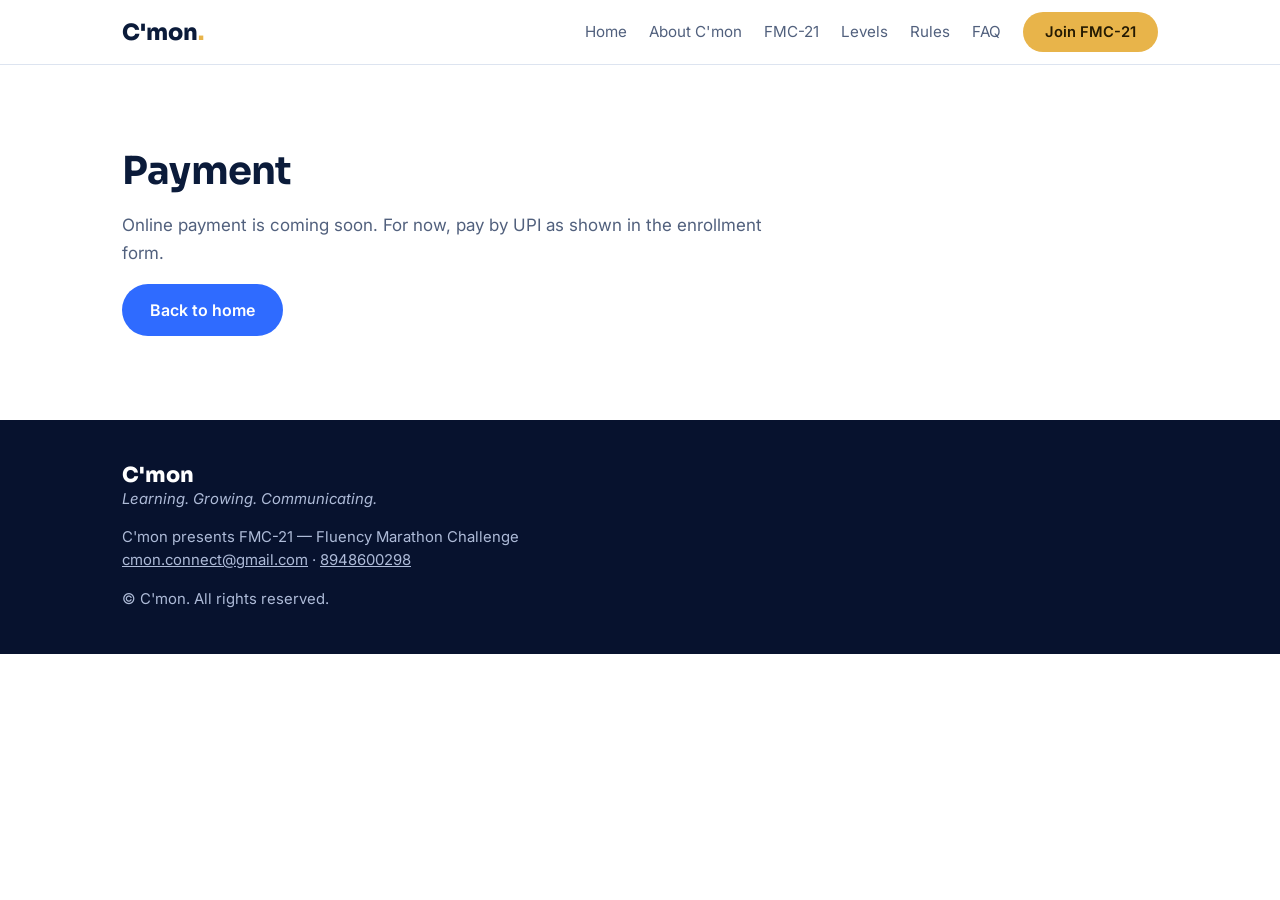
==== pages/payment.html @ 54f1810a "Add files via upload add POM structure" ====
<!DOCTYPE html>
<html lang="en">
<head>
<meta charset="utf-8">
<meta name="viewport" content="width=device-width, initial-scale=1, viewport-fit=cover">
<title>Payment | FMC-21</title>
<link rel="preconnect" href="https://fonts.googleapis.com">
<link href="https://fonts.googleapis.com/css2?family=Sora:wght@400;600;800&family=Inter:wght@400;500;600&display=swap" rel="stylesheet">
<link rel="stylesheet" href="../assets/css/styles.css">
</head>
<body data-base="../">
<div id="site-header"></div>
<main><section><div class="wrap"><h1 style="font-size:2.4rem">Payment</h1><p class="mute">Online payment is coming soon. For now, pay by UPI as shown in the enrollment form.</p><a class="btn blue" href="../index.html">Back to home</a></div></section></main>
<div id="site-footer"></div>
<div id="msg" role="status"></div>
<script src="../assets/js/config.js"></script>
<script src="../assets/js/components.js"></script>
<script src="../assets/js/main.js"></script>
</body>
</html>
---- assets/css/styles.css ----
:root{box-sizing:border-box;padding-top:env(safe-area-inset-top,0px);padding-bottom:env(safe-area-inset-bottom,0px);
--bg:#fff;--soft:#f3f6fb;--ink:#0b1b3a;--mute:#51607d;--navy:#0b1f4d;--navy2:#13306e;--blue:#2f6bff;--cyan:#22c7e8;--gold:#e8b44a;--line:#dde4f0;--card:#fff;--shadow:0 10px 30px rgba(11,31,77,.08)}
@media (prefers-color-scheme:dark){:root:not([data-theme="light"]){--bg:#0a1430;--soft:#0e1b3e;--ink:#eef2fb;--mute:#a6b3d1;--line:#22305a;--card:#101f47;--shadow:0 10px 30px rgba(0,0,0,.35)}}
:root[data-theme="dark"]{--bg:#0a1430;--soft:#0e1b3e;--ink:#eef2fb;--mute:#a6b3d1;--line:#22305a;--card:#101f47;--shadow:0 10px 30px rgba(0,0,0,.35)}
html{scroll-behavior:smooth;scroll-padding-top:calc(env(safe-area-inset-top,0px) + 72px)}
*,*:before,*:after{box-sizing:inherit}
body{margin:0;background:var(--bg);color:var(--ink);font:400 17px/1.6 Inter,system-ui,-apple-system,"Segoe UI",sans-serif}
h1,h2,h3{font-family:Sora,Inter,system-ui,sans-serif;line-height:1.15;margin:0 0 .5em;letter-spacing:-.02em}
h2{font-size:clamp(1.7rem,4vw,2.5rem)}h3{font-size:1.2rem}
p{margin:0 0 1em;max-width:62ch}a{color:inherit}
.wrap{max-width:1080px;margin:0 auto;padding:0 22px}
section{padding:84px 0}.soft{background:var(--soft)}
.mute{color:var(--mute)}
header{position:sticky;top:env(safe-area-inset-top,0px);z-index:10;background:color-mix(in srgb,var(--bg) 90%,transparent);backdrop-filter:blur(10px);border-bottom:1px solid var(--line)}
.nav{display:flex;align-items:center;gap:22px;height:64px}
.logo{font:800 1.4rem Sora,sans-serif;text-decoration:none;margin-right:auto}.logo i{color:var(--gold);font-style:normal}
.nav a.l{text-decoration:none;font-size:.95rem;color:var(--mute)}.nav a.l:hover{color:var(--ink)}
.btn{display:inline-block;text-decoration:none;font:600 1rem Inter,sans-serif;padding:14px 26px;border-radius:999px;border:2px solid transparent;cursor:pointer}
.btn:focus-visible,summary:focus-visible,a:focus-visible{outline:3px solid var(--cyan);outline-offset:3px}
.gold{background:var(--gold);color:#241a02}.gold:hover{filter:brightness(1.07)}
.ghost{border-color:currentColor}.sm{padding:9px 20px;font-size:.92rem}
.blue{background:var(--blue);color:#fff}
.hero{background:radial-gradient(900px 400px at 80% -10%,rgba(34,199,232,.28),transparent),linear-gradient(160deg,var(--navy),var(--navy2));color:#fff;padding:96px 0 104px}
.hero p{color:#c9d6f2}
.pres{color:var(--cyan);font-weight:600;margin-bottom:10px}
.hero h1{font-size:clamp(3.4rem,11vw,7rem);font-weight:800;margin:0}
.hero h1 small{display:block;font-size:.3em;font-weight:600;letter-spacing:0;margin-top:.3em;color:#dfe8fb}
.tag{font:600 clamp(1.3rem,3vw,1.9rem) Sora,sans-serif;color:var(--gold);margin:22px 0 14px}
.row{display:flex;flex-wrap:wrap;gap:14px;margin-top:26px}
.grid{display:grid;gap:18px}.g5{grid-template-columns:repeat(auto-fit,minmax(190px,1fr))}.g3{grid-template-columns:repeat(auto-fit,minmax(280px,1fr))}
.card{background:var(--card);border:1px solid var(--line);border-radius:22px;padding:26px;box-shadow:var(--shadow)}
.card p{margin:0;color:var(--mute);font-size:.97rem}
.card h3{margin-bottom:.3em}
.lvl{position:relative;display:flex;flex-direction:column;gap:12px}
.lvl .meta{font-weight:600;font-size:.93rem}
.badge{align-self:flex-start;font-weight:600;font-size:.85rem;padding:5px 12px;border-radius:999px}
.on{background:rgba(34,199,232,.16);color:#0a7a92}.off{background:rgba(232,180,74,.2);color:#8a6410}
@media (prefers-color-scheme:dark){:root:not([data-theme="light"]) .on{color:var(--cyan)}:root:not([data-theme="light"]) .off{color:var(--gold)}}
.lvl.soon{opacity:.82}.lvl.soon:before{content:"COMING SOON";position:absolute;top:18px;right:-8px;background:var(--gold);color:#241a02;font:800 .72rem Sora,sans-serif;letter-spacing:.06em;padding:6px 14px;border-radius:6px 0 0 6px;transform:rotate(3deg)}
.lvl .btn{margin-top:auto;text-align:center}
.dis{border-color:var(--line);color:var(--mute)}
.facts{display:grid;grid-template-columns:repeat(auto-fit,minmax(150px,1fr));gap:14px;margin:22px 0}
.facts div{background:var(--card);border:1px solid var(--line);border-radius:16px;padding:16px}
.facts b{display:block;font:800 1.3rem Sora,sans-serif}.facts span{font-size:.88rem;color:var(--mute)}
.flow{display:flex;flex-wrap:wrap;gap:8px;align-items:center;font-weight:600;margin:6px 0 22px}
.flow span{background:var(--soft);border:1px solid var(--line);padding:8px 16px;border-radius:999px}
.flow em{color:var(--gold);font-style:normal}
ul.ticks{list-style:none;padding:0;margin:0 0 24px;display:grid;grid-template-columns:repeat(auto-fit,minmax(220px,1fr));gap:8px 24px}
ul.ticks li:before{content:"✓";color:var(--blue);font-weight:800;margin-right:10px}
.tl{display:grid;grid-template-columns:repeat(4,1fr);gap:0;margin:36px 0 26px;position:relative}
.tl:before{content:"";position:absolute;left:12%;right:12%;top:15px;height:3px;background:linear-gradient(90deg,var(--cyan),var(--gold))}
.tl div{text-align:center;position:relative;padding:0 6px}
.tl i{display:block;width:32px;height:32px;border-radius:50%;background:var(--navy);border:4px solid var(--gold);margin:0 auto 12px}
.tl b{display:block;font-family:Sora,sans-serif}.tl span{font-size:.9rem;color:var(--mute)}
@media(max-width:620px){.tl{grid-template-columns:1fr;gap:20px}.tl:before{display:none}.nav a.l{display:none}}
.big{font:800 clamp(1.3rem,3vw,1.8rem) Sora,sans-serif}
details{border:1px solid var(--line);background:var(--card);border-radius:16px;margin-bottom:10px;padding:0 20px}
summary{cursor:pointer;font-weight:600;padding:16px 0;list-style:none;display:flex;justify-content:space-between;gap:12px}
summary::-webkit-details-marker{display:none}summary:after{content:"+";color:var(--blue);font-size:1.3rem;line-height:1}
details[open] summary:after{content:"−"}details p{color:var(--mute);margin:0 0 16px}
.two{display:grid;grid-template-columns:1fr 1fr;gap:40px;align-items:center}
@media(max-width:760px){.two{grid-template-columns:1fr}}
.cert{background:linear-gradient(#fffdf6,#fbf3dc);color:#2a2410;border:6px double var(--gold);border-radius:12px;padding:30px 20px;text-align:center;box-shadow:var(--shadow)}
.cert small{display:block;color:#7a6a30}.cert b{display:block;font:800 1.7rem Sora,sans-serif;color:var(--navy);margin:6px 0}
.cert hr{border:0;border-top:1px solid #d9c27a;width:55%;margin:16px auto}
.cta{background:linear-gradient(160deg,#07122e,var(--navy));color:#fff;text-align:center}
.cta p{margin:0 auto 1em;color:#c9d6f2}
.contact a{font-weight:600}
footer{background:#07122e;color:#aebbd8;padding:42px 0;font-size:.93rem}
footer b{color:#fff;font:800 1.3rem Sora,sans-serif;display:block}footer a{color:#aebbd8}
#msg{display:none;position:fixed;left:50%;bottom:calc(env(safe-area-inset-bottom,0px) + 20px);transform:translateX(-50%);background:var(--navy);color:#fff;padding:12px 20px;border-radius:12px;z-index:20;box-shadow:var(--shadow);max-width:90%}
@media(prefers-reduced-motion:reduce){html{scroll-behavior:auto}}
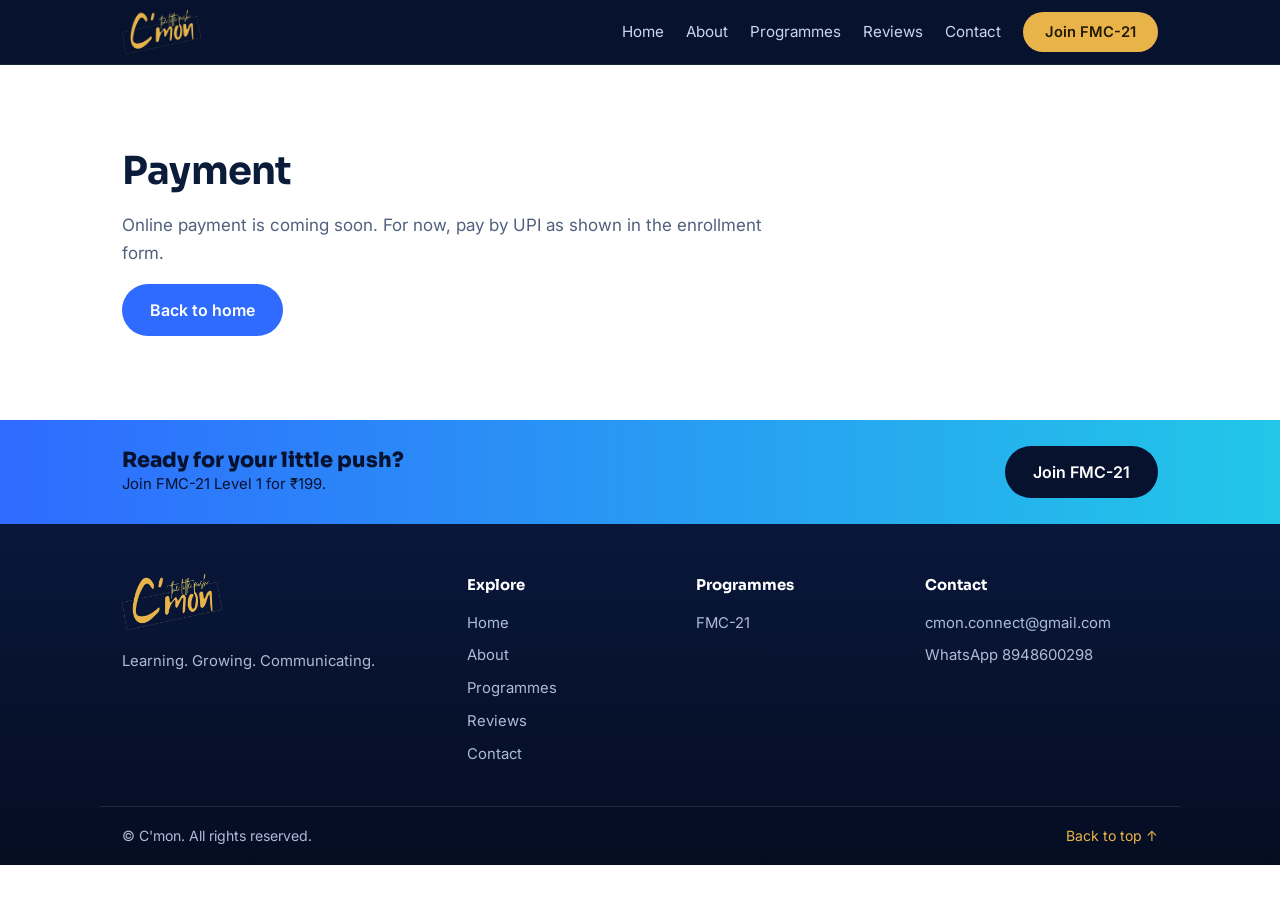
==== commit cd2f87bb: "Add files via upload add logo" ====
--- a/pages/payment.html
+++ b/pages/payment.html
@@ -3,7 +3,11 @@
 <head>
 <meta charset="utf-8">
 <meta name="viewport" content="width=device-width, initial-scale=1, viewport-fit=cover">
-<title>Payment | FMC-21</title>
+<title>Payment | C'mon</title>
+<link rel="icon" type="image/png" sizes="32x32" href="../assets/img/favicon-32.png">
+<link rel="icon" type="image/png" sizes="192x192" href="../assets/img/favicon-192.png">
+<link rel="shortcut icon" href="../assets/img/favicon.ico">
+<link rel="apple-touch-icon" href="../assets/img/apple-touch-icon.png">
 <link rel="preconnect" href="https://fonts.googleapis.com">
 <link href="https://fonts.googleapis.com/css2?family=Sora:wght@400;600;800&family=Inter:wght@400;500;600&display=swap" rel="stylesheet">
 <link rel="stylesheet" href="../assets/css/styles.css">
--- a/assets/css/styles.css
+++ b/assets/css/styles.css
@@ -70,3 +70,35 @@
 footer b{color:#fff;font:800 1.3rem Sora,sans-serif;display:block}footer a{color:#aebbd8}
 #msg{display:none;position:fixed;left:50%;bottom:calc(env(safe-area-inset-bottom,0px) + 20px);transform:translateX(-50%);background:var(--navy);color:#fff;padding:12px 20px;border-radius:12px;z-index:20;box-shadow:var(--shadow);max-width:90%}
 @media(prefers-reduced-motion:reduce){html{scroll-behavior:auto}}
+
+/* ---- v2: logo, header, home, reviews, footer ---- */
+header{background:#07122e;border-bottom:1px solid rgba(255,255,255,.08)}
+.nav a.l{color:#c9d6f2}.nav a.l:hover{color:#fff}
+.logo{display:flex;align-items:center;margin-right:auto}.logo img{height:44px;width:auto;display:block}
+.hero.home .two{gap:30px}.hero.home h1{font-size:clamp(2.4rem,6vw,4rem)}
+.herologo{width:100%;max-width:460px;justify-self:center;filter:drop-shadow(0 18px 40px rgba(0,0,0,.35))}
+.crumb{display:inline-block;color:#c9d6f2;text-decoration:none;margin-bottom:18px;font-size:.95rem}.crumb:hover{color:#fff}
+.subnav{display:flex;flex-wrap:wrap;gap:8px;margin-top:34px}
+.subnav a{color:#dfe8fb;text-decoration:none;font-size:.9rem;padding:7px 16px;border:1px solid rgba(255,255,255,.22);border-radius:999px}.subnav a:hover{background:rgba(255,255,255,.1)}
+.stats{background:var(--navy);color:#fff;border-top:1px solid rgba(255,255,255,.08)}
+.stats .wrap{display:grid;grid-template-columns:repeat(auto-fit,minmax(200px,1fr));gap:10px;padding-top:26px;padding-bottom:26px}
+.stats b{font:800 2.2rem Sora,sans-serif;color:var(--gold);margin-right:10px}.stats span{color:#c9d6f2}
+.pcard{display:flex;flex-direction:column;gap:12px;text-decoration:none}.pcard h3{font-size:1.8rem;margin:0}.pcard .meta{font-weight:600;color:var(--blue)}
+.pcard.feat{border:2px solid var(--gold);transition:transform .2s}.pcard.feat:hover{transform:translateY(-4px)}
+.pcard .go{margin-top:auto;color:var(--blue)}.ghostc{border-style:dashed;box-shadow:none}
+.chips{display:flex;flex-wrap:wrap;gap:8px}.chips span{background:var(--soft);border:1px solid var(--line);border-radius:999px;padding:4px 12px;font-size:.85rem}
+.prog{grid-template-columns:2fr 1fr}@media(max-width:760px){.prog{grid-template-columns:1fr}}
+.ccard{text-decoration:none}.ccard:hover{border-color:var(--blue)}
+.rev blockquote{margin:0 0 14px;font-size:1.02rem}.rev b{display:block}.rev span{color:var(--mute);font-size:.9rem}
+.empty{text-align:center;border-style:dashed;max-width:620px;margin:0 auto}.empty p{margin:0 auto 18px}
+footer{background:linear-gradient(180deg,#0a1a42,#050d22);padding:0;color:#aebbd8}
+.fcta{background:linear-gradient(90deg,var(--blue),var(--cyan));color:#06122e;padding:26px 0}
+.fcta .wrap{display:flex;flex-wrap:wrap;gap:16px;align-items:center;justify-content:space-between}
+.fcta b{font:800 1.3rem Sora,sans-serif;color:#06122e;display:block}.fcta .btn{background:#06122e;color:#fff}
+.fgrid{display:grid;grid-template-columns:1.6fr 1fr 1fr 1.2fr;gap:34px;padding:50px 22px 30px}
+@media(max-width:820px){.fgrid{grid-template-columns:1fr 1fr}}@media(max-width:520px){.fgrid{grid-template-columns:1fr}}
+.fgrid img{height:56px;width:auto;margin-bottom:12px}.fgrid h4{color:#fff;font-family:Sora,sans-serif;margin:0 0 14px}
+.fgrid a{display:block;color:#aebbd8;text-decoration:none;margin-bottom:9px}.fgrid a:hover{color:var(--gold)}
+.fgrid p{font-size:.93rem;margin:0}
+.fbot{border-top:1px solid rgba(255,255,255,.1);padding:18px 22px;display:flex;flex-wrap:wrap;gap:10px;justify-content:space-between;font-size:.88rem}
+.fbot a{color:var(--gold);text-decoration:none}
